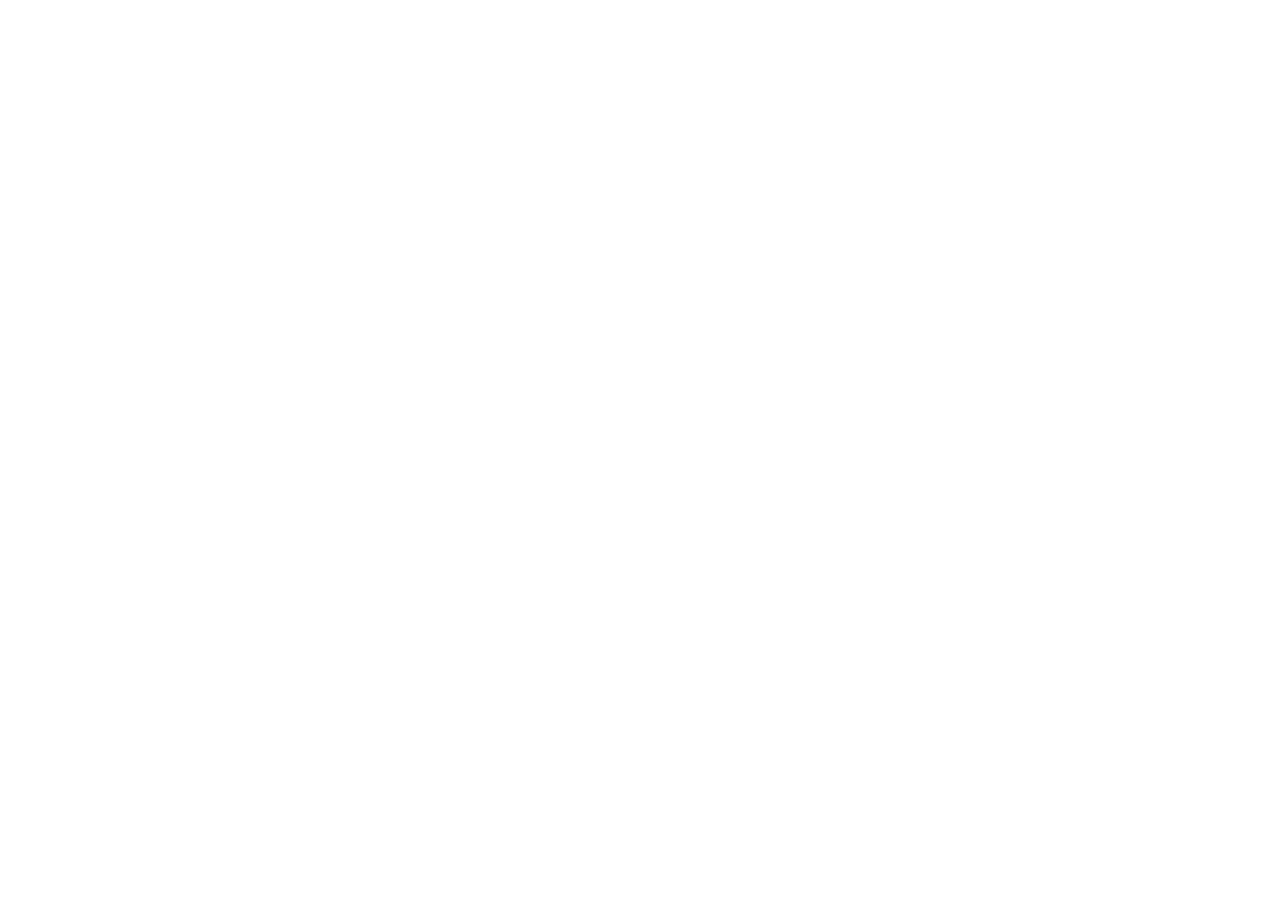
==== index.html @ 69a96125 "Ratchet setup" ====
<!DOCTYPE html>
<html lang="en">
<head>
  <meta charset="UTF-8">
  <meta name="viewport" content="width=device-width, initial-scale=1.0">
  <meta http-equiv="X-UA-Compatible" content="ie=edge">
  <title>Document</title>
</head>
<body>
  
</body>
</html>
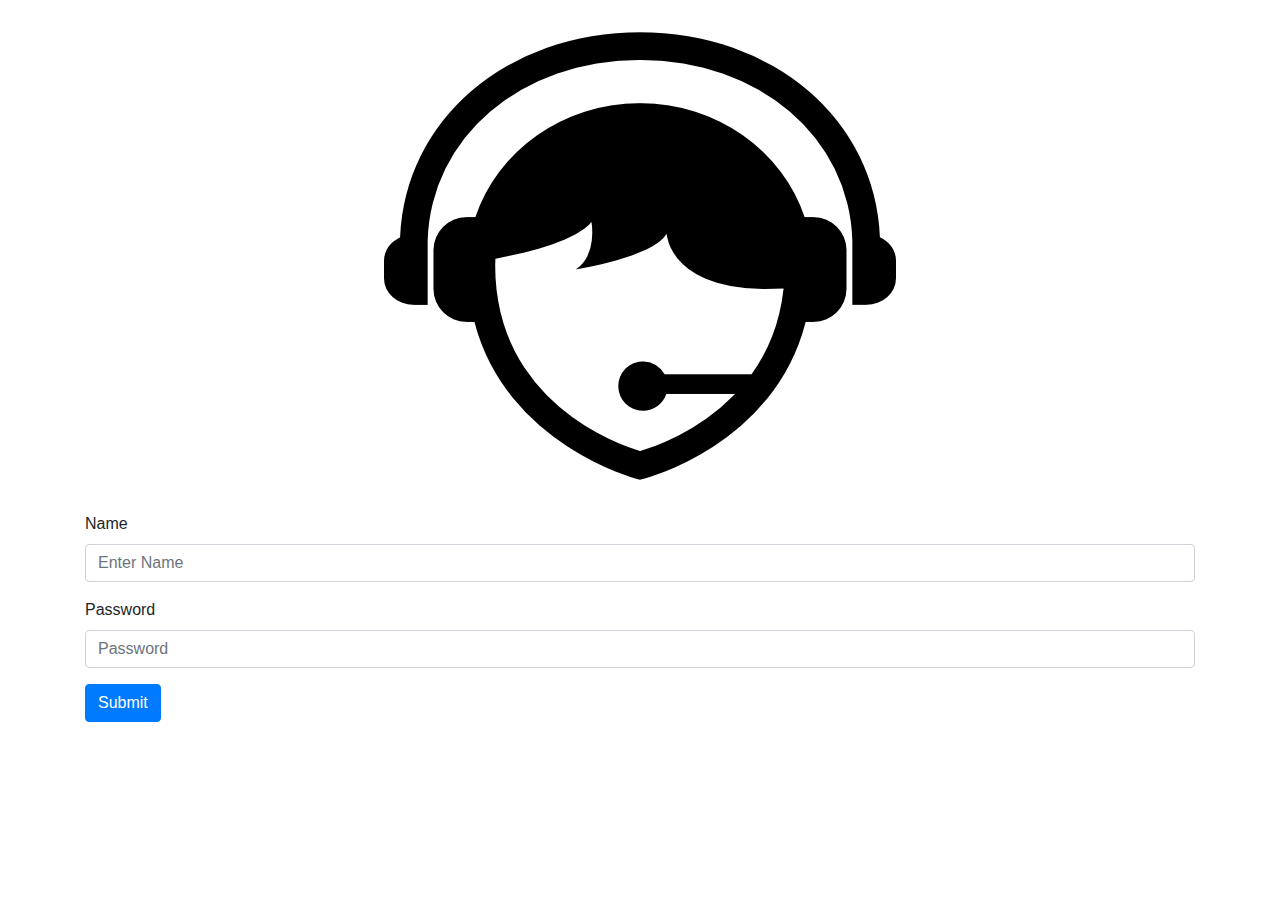
==== commit de61cd38: "Create login page" ====
--- a/index.html
+++ b/index.html
@@ -5,8 +5,31 @@
   <meta name="viewport" content="width=device-width, initial-scale=1.0">
   <meta http-equiv="X-UA-Compatible" content="ie=edge">
   <title>Document</title>
-</head>
+  <!-- Optional СSS -->
+  <link rel="stylesheet" href="includes/css/style.css">
+<!-- Bootstrap CSS -->
+  <link rel="stylesheet" href="https://stackpath.bootstrapcdn.com/bootstrap/4.4.1/css/bootstrap.min.css" integrity="sha384-Vkoo8x4CGsO3+Hhxv8T/Q5PaXtkKtu6ug5TOeNV6gBiFeWPGFN9MuhOf23Q9Ifjh" crossorigin="anonymous"></head>
 <body>
-  
-</body>
+  <div class="img_logo">
+    <img src="img/chat-logo.png" alt="">
+  </div>
+  <div class="container">
+    <form class="justify-content-center">
+      <div class="form-group">
+        <label for="exampleInputEmail1">Name</label>
+        <input type="text" class="form-control" placeholder="Enter Name">
+      </div>
+      <div class="form-group">
+        <label for="exampleInputPassword1">Password</label>
+        <input type="password" class="form-control" id="InputPassword" placeholder="Password">
+      </div>
+      <button type="submit" class="btn btn-primary">Submit</button>
+    </form>
+  </div>
+
+    <!-- jQuery first, then Popper.js, then Bootstrap JS -->
+    <script src="https://code.jquery.com/jquery-3.4.1.slim.min.js" integrity="sha384-J6qa4849blE2+poT4WnyKhv5vZF5SrPo0iEjwBvKU7imGFAV0wwj1yYfoRSJoZ+n" crossorigin="anonymous"></script>
+    <script src="https://cdn.jsdelivr.net/npm/popper.js@1.16.0/dist/umd/popper.min.js" integrity="sha384-Q6E9RHvbIyZFJoft+2mJbHaEWldlvI9IOYy5n3zV9zzTtmI3UksdQRVvoxMfooAo" crossorigin="anonymous"></script>
+    <script src="https://stackpath.bootstrapcdn.com/bootstrap/4.4.1/js/bootstrap.min.js" integrity="sha384-wfSDF2E50Y2D1uUdj0O3uMBJnjuUD4Ih7YwaYd1iqfktj0Uod8GCExl3Og8ifwB6" crossorigin="anonymous"></script>
+  </body>
 </html>--- a/includes/css/style.css
+++ b/includes/css/style.css
@@ -0,0 +1,3 @@
+.img_logo{
+    text-align: center;
+}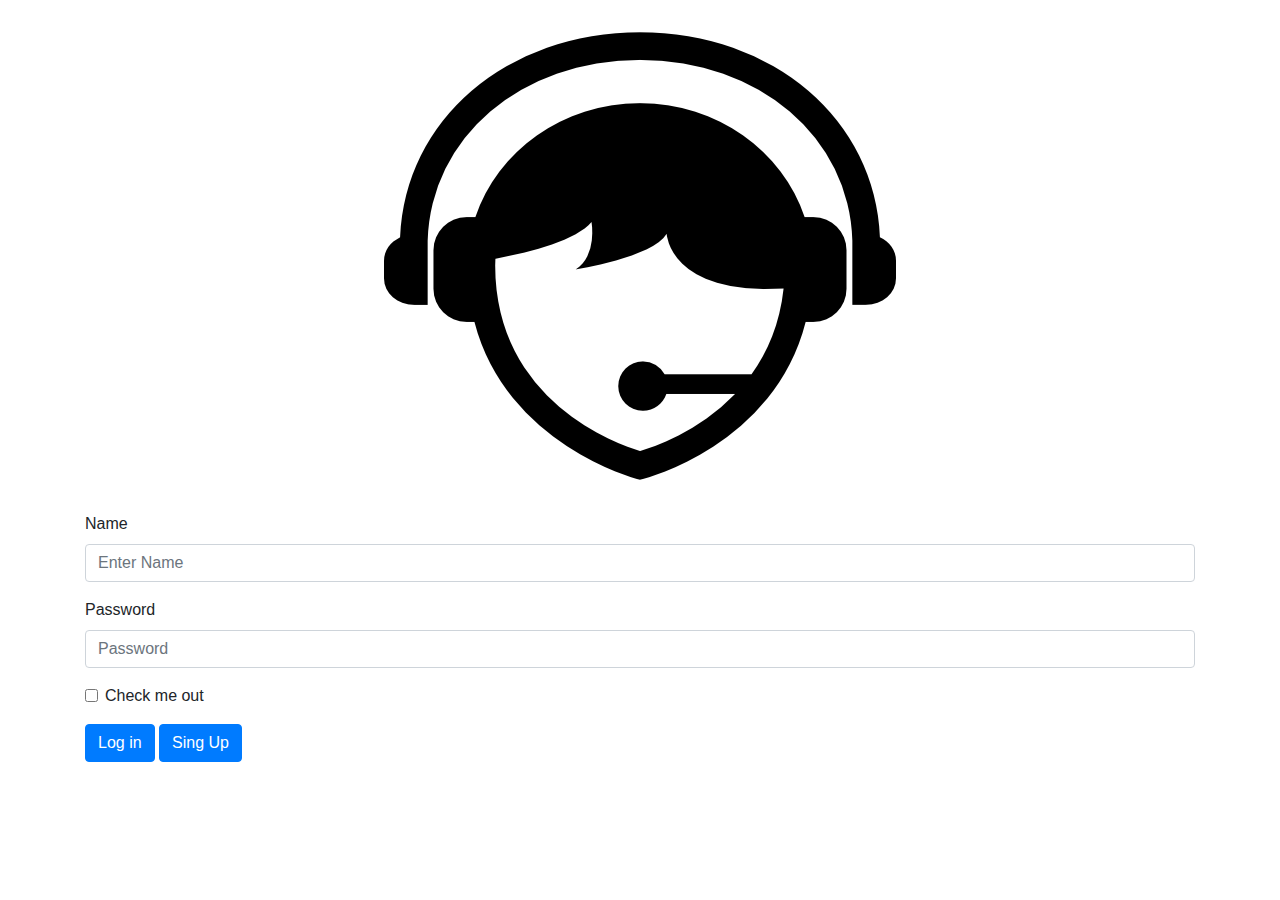
==== commit 71aa47f8: "Create registration system" ====
--- a/index.html
+++ b/index.html
@@ -1,5 +1,6 @@
 <!DOCTYPE html>
 <html lang="en">
+
 <head>
   <meta charset="UTF-8">
   <meta name="viewport" content="width=device-width, initial-scale=1.0">
@@ -7,29 +8,97 @@
   <title>Document</title>
   <!-- Optional СSS -->
   <link rel="stylesheet" href="includes/css/style.css">
-<!-- Bootstrap CSS -->
-  <link rel="stylesheet" href="https://stackpath.bootstrapcdn.com/bootstrap/4.4.1/css/bootstrap.min.css" integrity="sha384-Vkoo8x4CGsO3+Hhxv8T/Q5PaXtkKtu6ug5TOeNV6gBiFeWPGFN9MuhOf23Q9Ifjh" crossorigin="anonymous"></head>
+  <!-- Bootstrap CSS -->
+  <link rel="stylesheet" href="https://stackpath.bootstrapcdn.com/bootstrap/4.4.1/css/bootstrap.min.css"
+    integrity="sha384-Vkoo8x4CGsO3+Hhxv8T/Q5PaXtkKtu6ug5TOeNV6gBiFeWPGFN9MuhOf23Q9Ifjh" crossorigin="anonymous">
+</head>
+
 <body>
   <div class="img_logo">
     <img src="img/chat-logo.png" alt="">
   </div>
   <div class="container">
-    <form class="justify-content-center">
+    <form class="justify-content-center" id="login_form">
       <div class="form-group">
         <label for="exampleInputEmail1">Name</label>
-        <input type="text" class="form-control" placeholder="Enter Name">
+        <input type="text" name="login_name" class="form-control" id="InputName" placeholder="Enter Name">
       </div>
       <div class="form-group">
         <label for="exampleInputPassword1">Password</label>
-        <input type="password" class="form-control" id="InputPassword" placeholder="Password">
+        <input type="password" name="login_pass" class="form-control" id="InputPassword" placeholder="Password">
       </div>
-      <button type="submit" class="btn btn-primary">Submit</button>
+      <div class="form-group form-check">
+        <input type="checkbox" class="form-check-input" id="exampleCheck1">
+        <label class="form-check-label" for="exampleCheck1">Check me out</label>
+      </div>
+      <button type="submit" id="InputSubmit" class="btn btn-primary">Log in</button>
+
+      <button type="button" class="btn btn-primary" data-toggle="modal" data-target="#exampleModalCenter">
+        Sing Up
+      </button>
     </form>
   </div>
 
-    <!-- jQuery first, then Popper.js, then Bootstrap JS -->
-    <script src="https://code.jquery.com/jquery-3.4.1.slim.min.js" integrity="sha384-J6qa4849blE2+poT4WnyKhv5vZF5SrPo0iEjwBvKU7imGFAV0wwj1yYfoRSJoZ+n" crossorigin="anonymous"></script>
-    <script src="https://cdn.jsdelivr.net/npm/popper.js@1.16.0/dist/umd/popper.min.js" integrity="sha384-Q6E9RHvbIyZFJoft+2mJbHaEWldlvI9IOYy5n3zV9zzTtmI3UksdQRVvoxMfooAo" crossorigin="anonymous"></script>
-    <script src="https://stackpath.bootstrapcdn.com/bootstrap/4.4.1/js/bootstrap.min.js" integrity="sha384-wfSDF2E50Y2D1uUdj0O3uMBJnjuUD4Ih7YwaYd1iqfktj0Uod8GCExl3Og8ifwB6" crossorigin="anonymous"></script>
-  </body>
+  <!-- Button trigger modal -->
+
+
+  <!-- Modal -->
+  <div class="modal fade" id="exampleModalCenter" tabindex="-1" role="dialog" aria-labelledby="exampleModalCenterTitle"
+    aria-hidden="true">
+    <div class="modal-dialog modal-dialog-centered" role="document">
+      <div class="modal-content">
+        <div class="modal-header">
+          <h5 class="modal-title" id="exampleModalCenterTitle">Sing Up</h5>
+
+          <button type="button" class="close" data-dismiss="modal" aria-label="Close">
+            <span aria-hidden="true">&times;</span>
+          </button>
+        </div>
+        <div class="modal-body">
+          <form id="registr_form">
+            <div class="form-group">
+              <div class="alert alert-success" id="done_registr" role="alert">
+
+              </div>
+              <div class="alert alert-danger" id="err_registr_pass" role="alert">
+
+              </div>
+              <label for="exampleInputEmail1">Name</label>
+              <input type="text" class="form-control" name="registr_name" id="exampleInputEmail1"
+                aria-describedby="emailHelp">
+              <small id="emailHelp" class="form-text text-muted">The chat participants will see this name</small>
+            </div>
+            <div class="alert alert-danger" id="err_registr_name" role="alert">
+
+            </div>
+            <div class="form-group">
+              <label for="exampleInputPassword1">Password</label>
+              <input type="password" class="form-control" name="registr_pass" id="exampleInputPassword1">
+              <small id="passwordHelp" class="form-text text-muted">Don't use easy password</small>
+            </div>
+            <label for="exampleInputPassword1">Password</label>
+            <input type="password" class="form-control" name="confirm_pass">
+        </div>
+
+        <button type="submit" id="registr_submit" class="btn btn-primary">Sing Up</button>
+        </form>
+      </div>
+      <div class="modal-footer">
+        <button type="button" class="btn btn-secondary" data-dismiss="modal">Close</button>
+      </div>
+    </div>
+  </div>
+  </div>
+
+  <!-- jQuery first, then Popper.js, then Bootstrap JS -->
+  <script src="https://ajax.googleapis.com/ajax/libs/jquery/3.4.1/jquery.min.js"></script>
+  <script src="https://cdn.jsdelivr.net/npm/popper.js@1.16.0/dist/umd/popper.min.js"
+    integrity="sha384-Q6E9RHvbIyZFJoft+2mJbHaEWldlvI9IOYy5n3zV9zzTtmI3UksdQRVvoxMfooAo" crossorigin="anonymous">
+  </script>
+  <script src="https://stackpath.bootstrapcdn.com/bootstrap/4.4.1/js/bootstrap.min.js"
+    integrity="sha384-wfSDF2E50Y2D1uUdj0O3uMBJnjuUD4Ih7YwaYd1iqfktj0Uod8GCExl3Og8ifwB6" crossorigin="anonymous">
+  </script>
+  <script src="/includes/js/autorithe.js"></script>
+</body>
+
 </html>--- a/includes/css/style.css
+++ b/includes/css/style.css
@@ -1,3 +1,10 @@
 .img_logo{
     text-align: center;
+}
+.jumbotron{
+    overflow-y: auto;
+    max-height: 500px;
+}
+.alert{
+    display: none;
 }